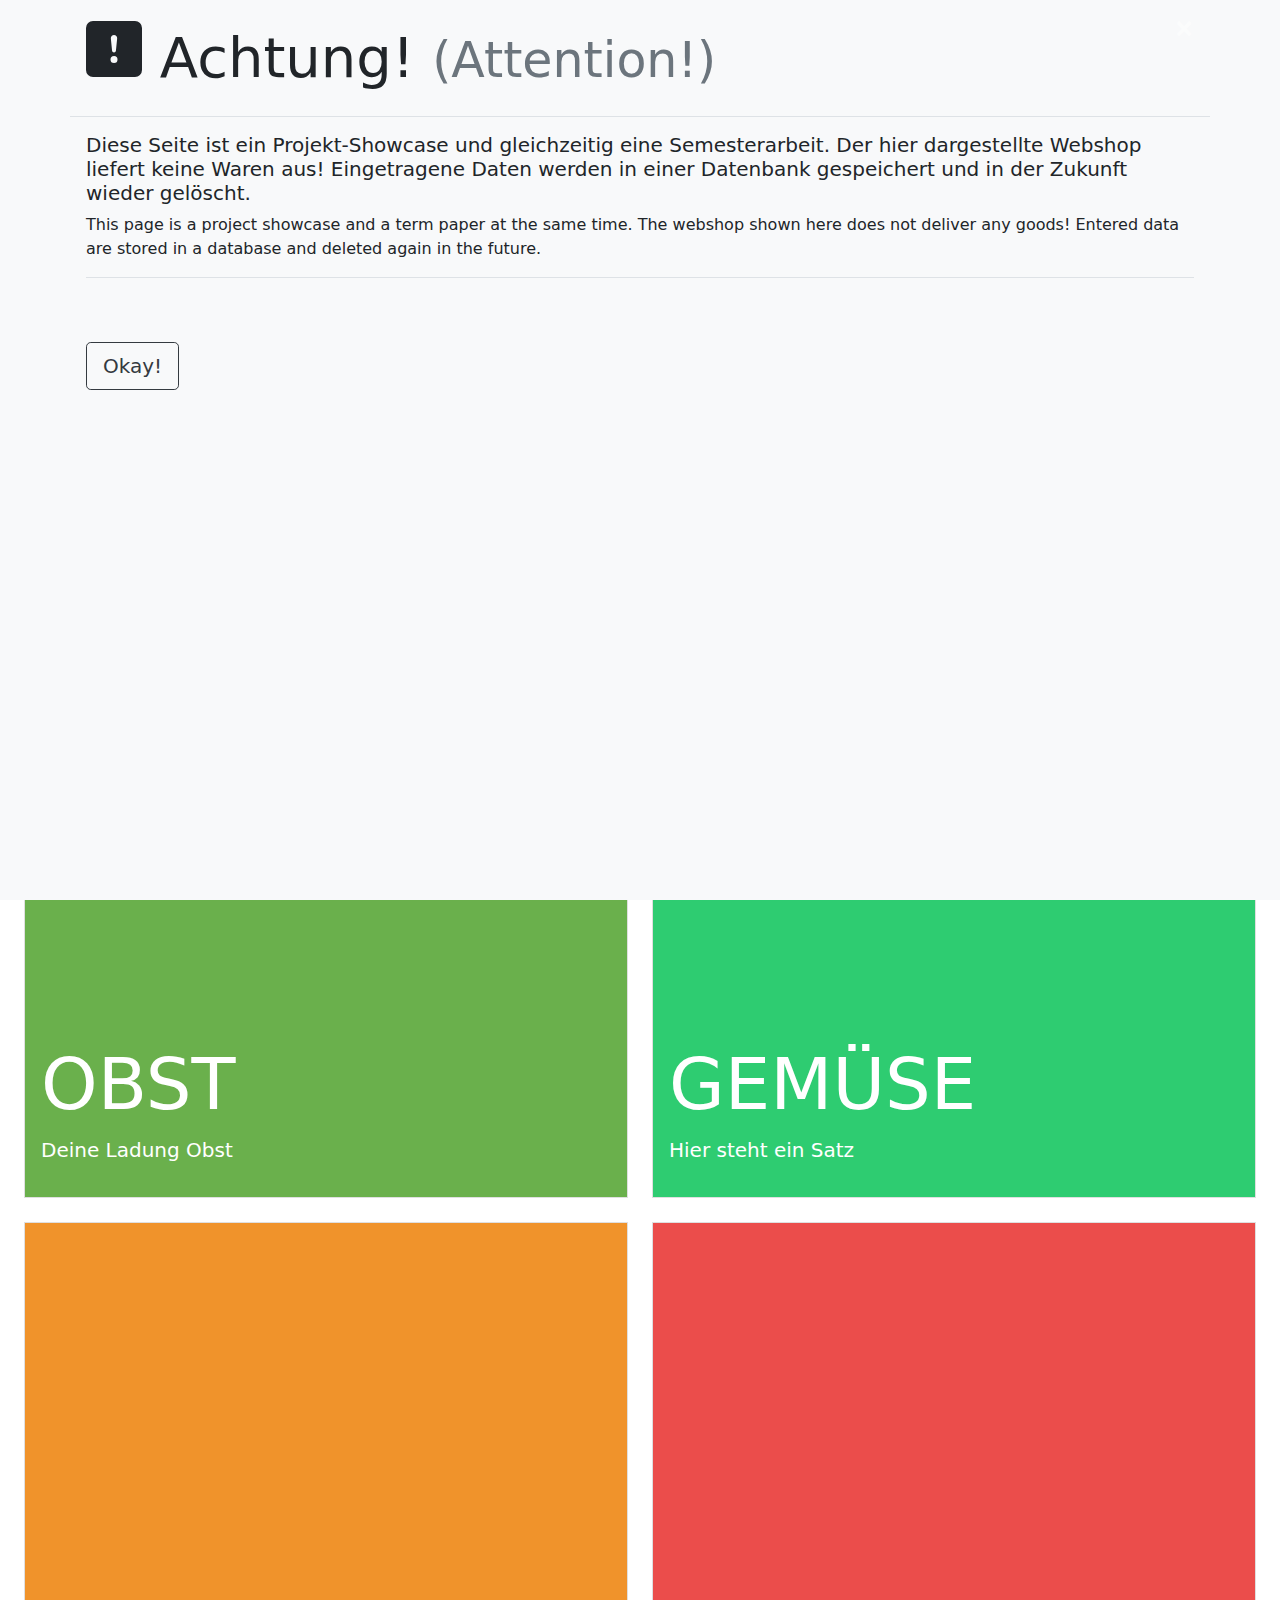
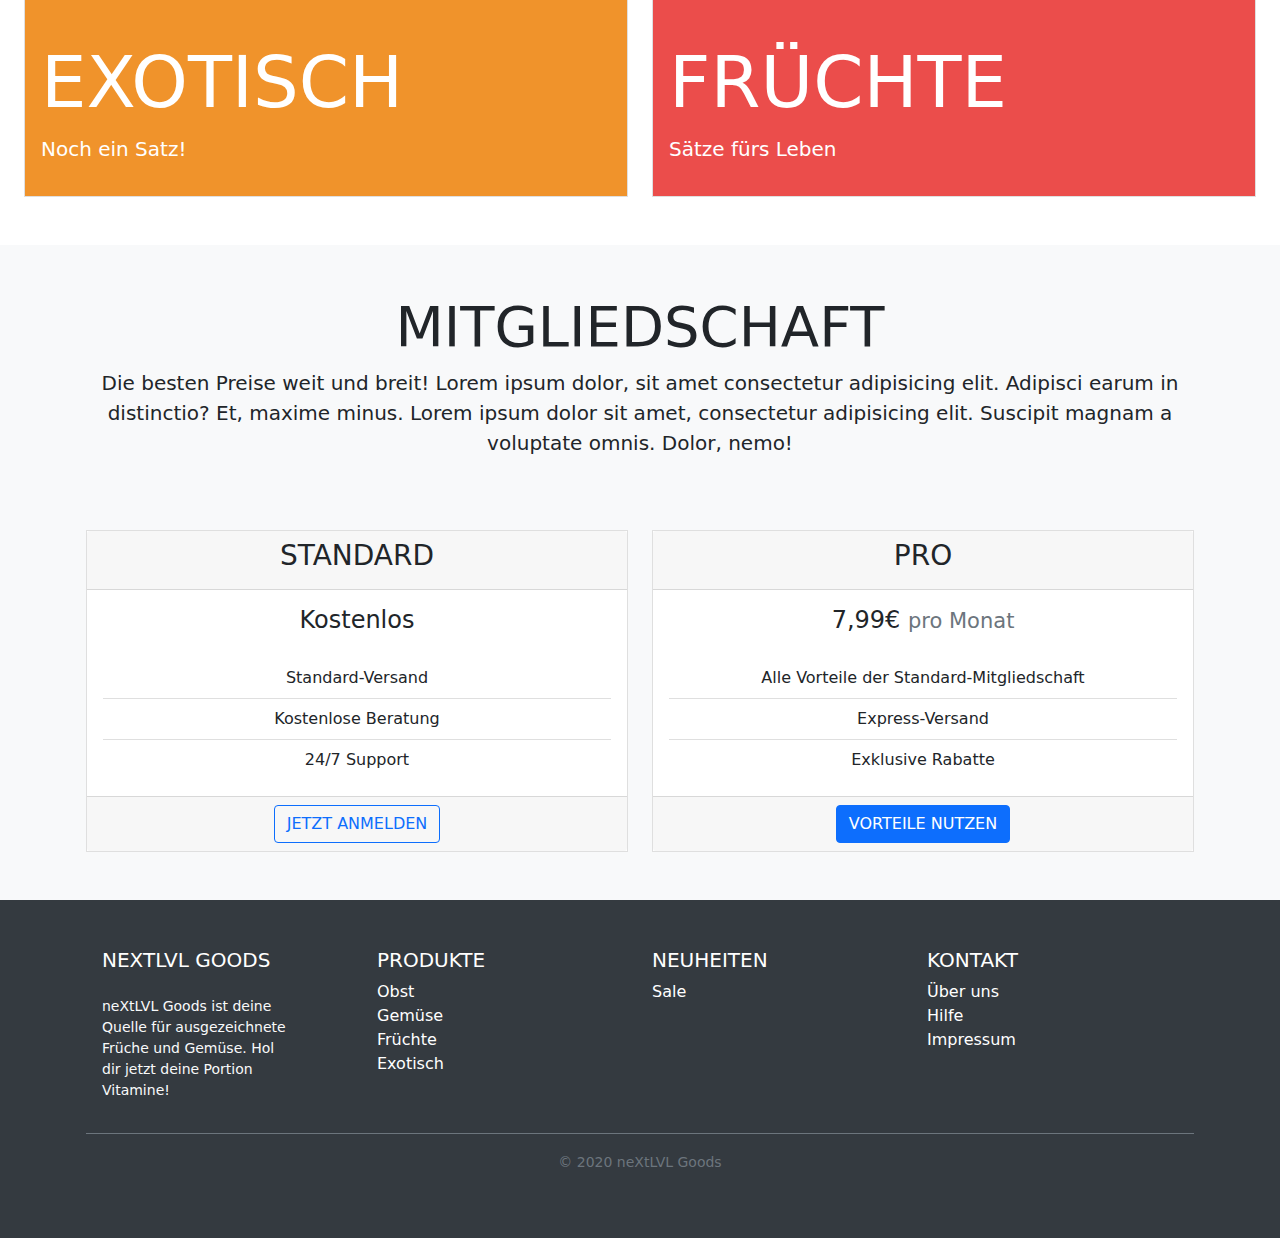
==== index.html @ 9577eaec "Rezepte-Seite anstatt Neuheiten" ====
<!DOCTYPE html>
<html lang="de">

<head>
    <meta charset="UTF-8">
    <meta name="viewport" content="width=device-width, initial-scale=1.0">
    <title>neXtLVL Webshop</title>
    <link rel="stylesheet" href="css/bootstrap.min.css">
    <link rel="stylesheet" href="css/next.min.css">
</head>

<body>

    <!-- FULLSCREEN MODAL : Warnung: Diese Seite ist ein Projekt ... -->
    <div class="modal fade" id="modal_warnung" tabindex="-1" aria-labelledby="modal_warnungLabel" aria-hidden="true">
        <div class="modal-dialog modal-fullscreen">
            <div class="modal-content bg-light">
                <div class="modal-header container">
                    <h5 class="modal-title display-4" id="modal_warnungLabel">
                        <svg width="1em" height="1em" viewBox="0 0 16 16" class="bi bi-exclamation-square-fill icon-unset" fill="currentColor" xmlns="http://www.w3.org/2000/svg">
                            <path fill-rule="evenodd" d="M2 0a2 2 0 0 0-2 2v12a2 2 0 0 0 2 2h12a2 2 0 0 0 2-2V2a2 2 0 0 0-2-2H2zm6 4a.905.905 0 0 0-.9.995l.35 3.507a.552.552 0 0 0 1.1 0l.35-3.507A.905.905 0 0 0 8 4zm.002 6a1 1 0 1 0 0 2 1 1 0 0 0 0-2z"/>
                          </svg>
                        Achtung! <small class="text-secondary">(Attention!)</small>
                    </h5>
                    <button type="button" class="close" data-dismiss="modal" aria-label="Close">
                        <span class="text-white" aria-hidden="true">&times;</span>
                    </button>
                </div>
                <div class="modal-body container">
                    <p class="h5">Diese Seite ist ein Projekt-Showcase und gleichzeitig eine Semesterarbeit. Der hier dargestellte Webshop liefert keine Waren aus! Eingetragene Daten werden in einer Datenbank gespeichert und in der Zukunft wieder gelöscht.</p>
                    <p lang="en" class="pb-3 border-bottom">This page is a project showcase and a term paper at the same time. The webshop shown here does not deliver any goods! Entered data are stored in a database and deleted again in the future.</p>
                    <button type="button" class="btn btn-lg btn-outline-dark mt-5" data-dismiss="modal">Okay!</button>
                </div>
            </div>
        </div>
    </div>
    <!-- /FULLSCREEN MODAL -->

    <!-- TOP LEVEL NAV -->
    <nav class="nav border-bottom small justify-content-end">

        <!-- Es gibt aktuell noch Probleme, mit der vertikalen Position der Icons. Müssen mal gucken ob das noch gefixed wird. Sonst muss ich mal gucken wie das geht -T -->

        <a href="profil/nutzer.html" class="nav-link link-secondary" data-action="profil">
            <svg width="1em" height="1em" viewBox="0 0 16 16" class="bi bi-person-square icon-unset" fill="currentColor" xmlns="http://www.w3.org/2000/svg">
                <path fill-rule="evenodd" d="M14 1H2a1 1 0 0 0-1 1v12a1 1 0 0 0 1 1h12a1 1 0 0 0 1-1V2a1 1 0 0 0-1-1zM2 0a2 2 0 0 0-2 2v12a2 2 0 0 0 2 2h12a2 2 0 0 0 2-2V2a2 2 0 0 0-2-2H2z" />
                <path fill-rule="evenodd" d="M2 15v-1c0-1 1-4 6-4s6 3 6 4v1H2zm6-6a3 3 0 1 0 0-6 3 3 0 0 0 0 6z" />
            </svg>
        </a>

        <!-- Alle Actions werden mit Data-Attributen aktiviert -T -->

        <a href="warenkorb/inhalt.html" class="nav-link link-secondary" data-action="warenkorb">

            <svg width="1em" height="1em" viewBox="0 0 16 16" class="bi bi-basket3-fill icon-unset" fill="currentColor" xmlns="http://www.w3.org/2000/svg">
                <path fill-rule="evenodd" d="M10.243 1.071a.5.5 0 0 1 .686.172l3 5a.5.5 0 0 1-.858.514l-3-5a.5.5 0 0 1 .172-.686zm-4.486 0a.5.5 0 0 0-.686.172l-3 5a.5.5 0 1 0 .858.514l3-5a.5.5 0 0 0-.172-.686z" />
                <path d="M13.489 14.605A.5.5 0 0 1 13 15H3a.5.5 0 0 1-.489-.395L1.311 9H14.69l-1.201 5.605z" />
                <rect width="16" height="2" y="6" rx=".5" />
            </svg>
        </a>
        <a href="hilfe/ueber-uns.html" class="nav-link link-secondary">Über uns</a>
        <a href="hilfe/uebersicht.html" class="nav-link link-secondary">Hilfe</a>
    </nav>
    <!-- /TOP LEVEL NAV -->
    <!-- NAV -->
    <nav class="navbar navbar-expand-lg navbar-light bg-light py-2">
        <div class="container">
            <a class="navbar-brand border rounded px-3" href="index.html">neXtLVL</a>
            <button class="navbar-toggler" type="button" data-toggle="collapse" data-target="#navbarSupportedContent" aria-controls="navbarSupportedContent" aria-expanded="false" aria-label="Toggle navigation">
                <span class="navbar-toggler-icon"></span>
            </button>
            <div class="collapse navbar-collapse text-uppercase" id="navbarSupportedContent">
                <ul class="navbar-nav mr-auto mb-2 mb-lg-0">
                    <li class="nav-item dropdown">
                        <a class="nav-link dropdown-toggle active text-dark" href="#" id="navbarDropdown" role="button" data-toggle="dropdown" aria-expanded="false">
                            Produkte
                        </a>
                        <ul class="dropdown-menu" aria-labelledby="navbarDropdown">
                            <li><a class="dropdown-item" href="produkte.php#obst">Obst</a></li>
                            <li><a class="dropdown-item" href="produkte.php#gemuese">Gemüse</a></li>
                            <li><a class="dropdown-item" href="produkte.php#fruechte">Früchte</a></li>
                            <li><a class="dropdown-item" href="produkte.php#exotisch">Exotisch</a></li>
                        </ul>
                    </li>
                    <li class="nav-item">
                        <a class="nav-link" aria-current="page" href="produkte/neuheiten.html">Rezepte</a>
                    </li>
                    <li class="nav-item">
                        <a class="nav-link" href="sale.php">SALE <sup><span class="badge bg-danger align-text-top" title="3 Produkte befindet sich im Sale!">3</span></sup></a>
                    </li>
                </ul>
                <form class="d-flex">
                    <input type="text" class="form-control form-text-success form-border-next-green" placeholder="Wonach suchen Sie?" aria-label="Wonach suchen Sie?" aria-describedby="basic-addon2">
                    <span class="btn-group-vertical ml-2" id="basic-addon2">
                        <button type="button" class="btn btn-sm">
                            <svg width="1em" height="1em" viewBox="0 0 16 16" class="bi bi-search icon-unset" style="color: 6ab04c;" fill="currentColor" xmlns="http://www.w3.org/2000/svg">
                                <path fill-rule="evenodd" d="M10.442 10.442a1 1 0 0 1 1.415 0l3.85 3.85a1 1 0 0 1-1.414 1.415l-3.85-3.85a1 1 0 0 1 0-1.415z" />
                                <path fill-rule="evenodd" d="M6.5 12a5.5 5.5 0 1 0 0-11 5.5 5.5 0 0 0 0 11zM13 6.5a6.5 6.5 0 1 1-13 0 6.5 6.5 0 0 1 13 0z" />
                            </svg>
                        </button>
                    </span>
                </form>
            </div>
        </div>
    </nav>
    <!-- /NAV -->

    <!-- Carousel nur sichtbar für Geräte ab SM Größe -T -->

    <div id="carouselExampleCaptions" class="carousel slide d-none d-sm-block" data-ride="carousel">
        <ol class="carousel-indicators">
          <li data-target="#carouselExampleCaptions" data-slide-to="0" class="active"></li>
          <li data-target="#carouselExampleCaptions" data-slide-to="1"></li>
          <li data-target="#carouselExampleCaptions" data-slide-to="2"></li>
        </ol>
        <div class="carousel-inner d-none d-sm-block">
          <div class="carousel-item active">
            <img src="images/carousel/1.jpg" class="d-block w-100" alt="Platzhalter">
            <div class="carousel-caption d-none d-md-block">
              <h5 class="display-3 text-shadow">Obst</h5>
              <p class="lead text-shadow">Wir haben die beste Auswahl!</p>
            </div>
          </div>
          <div class="carousel-item">
            <img src="images/carousel/2.jpg" class="d-block w-100" alt="Platzhalter">
            <div class="carousel-caption d-none d-md-block">
              <h5 class="display-3 text-shadow">Schnell und Einfach</h5>
              <p class="lead text-shadow">So schnell hast du noch nie deine Produkte erhalten!</p>
            </div>
          </div>
          <div class="carousel-item">
            <img src="images/carousel/3.jpg" class="d-block w-100" alt="Platzhalter">
            <div class="carousel-caption d-none d-md-block">
              <h5 class="display-3 text-shadow">SALE!</h5>
              <p class="lead text-shadow">Schau dir die aktuellen Rabatte an!</p>
            </div>
          </div>
        </div>
        <a class="carousel-control-prev" href="#carouselExampleCaptions" role="button" data-slide="prev">
          <span class="carousel-control-prev-icon" aria-hidden="true"></span>
          <span class="sr-only">Previous</span>
        </a>
        <a class="carousel-control-next" href="#carouselExampleCaptions" role="button" data-slide="next">
          <span class="carousel-control-next-icon" aria-hidden="true"></span>
          <span class="sr-only">Next</span>
        </a>
      </div>

    <!-- MAIN -->
    <main class="my-5 container-main">

        <!-- Wir sollten am besten transparente Bilder hier benutzen. Damit der Farbeffekt wirkt -T -->

        <div class="row row-cols-1 row-cols-md-2 g-4">
            <div class="col">
                <a class="text-decoration-none" href="produkte.php#obst">
                    <div class="card rounded-0">
                        <svg width="100%" height="400">
                            <rect width="100%" height="400" style="fill: #6ab04c"></rect>
                        </svg>
                        <div class="card-body next-bg-green text-white">
                            <h2 class="card-title display-2 text-uppercase">Obst</h2>
                            <p class="lead">Deine Ladung Obst</p>
                        </div>
                    </div>
                </a>
            </div>
            <div class="col">
                <a class="text-decoration-none" href="produkte.php#gemuese">
                    <div class="card rounded-0">
                        <svg width="100%" height="400">
                            <rect width="100%" height="400" style="fill: #2ecc71"></rect>
                        </svg>
                        <div class="card-body next-bg-lime text-white">
                            <h2 class="card-title display-2 text-uppercase">Gemüse</h2>
                            <p class="lead">Hier steht ein Satz</p>
                        </div>
                    </div>
                </a>
            </div>
            <div class="col">
                <a class="text-decoration-none" href="produkte.php#exotisch">
                    <div class="card rounded-0">
                        <svg width="100%" height="400">
                            <rect width="100%" height="400" style="fill: #f0932b"></rect>
                        </svg>
                        <div class="card-body next-bg-orange text-white">
                            <h2 class="card-title display-2 text-uppercase">Exotisch</h2>
                            <p class="lead">Noch ein Satz!</p>
                        </div>
                    </div>
                </a>
            </div>
            <div class="col">
                <a class="text-decoration-none" href="produkte.php#fruechte">
                    <div class="card rounded-0">
                        <svg width="100%" height="400">
                            <rect width="100%" height="400" style="fill: #eb4d4b"></rect>
                        </svg>
                        <div class="card-body next-bg-red text-white">
                            <h2 class="card-title display-2 text-uppercase">Früchte</h2>
                            <p class="lead">Sätze fürs Leben</p>
                        </div>
                    </div>
                </a>
            </div>
        </div>

    </main>
    <!-- /MAIN -->

    <section class="jumbotron bg-light">
        <div class="container py-5">
            <h1 class="display-4 text-uppercase text-center">Mitgliedschaft</h1>
            <p class="lead text-center"><strong>Die besten Preise weit und breit!</strong> Lorem ipsum dolor, sit amet consectetur adipisicing elit. Adipisci earum in distinctio? Et, maxime minus. Lorem ipsum dolor sit amet, consectetur adipisicing elit. Suscipit magnam a voluptate omnis. Dolor, nemo!</p>
            <div class="row g-4 mt-5">
                <div class="col-md-6">
                    <div class="card text-center rounded-0">
                        <div class="card-header">
                            <h3 class="text-uppercase">Standard</h3>
                        </div>
                        <div class="card-body">
                            <h4 class="mb-4">Kostenlos</h4>
                            <ul class="list-group list-group-flush">
                                <li class="list-group-item">Standard-Versand</li>
                                <li class="list-group-item">Kostenlose Beratung</li>
                                <li class="list-group-item">24/7 Support</li>
                            </ul>
                        </div>
                        <div class="card-footer">
                            <button type="button" class="btn btn-outline-primary text-uppercase">Jetzt anmelden</button>
                        </div>
                    </div>
                </div>
                <div class="col-md-6">
                    <div class="card text-center rounded-0">
                        <div class="card-header">
                            <h3 class="text-uppercase">Pro</h3>
                        </div>
                        <div class="card-body">
                            <h4 class="mb-4">7,99€ <span class="text-muted small">pro Monat</span></h4>
                            <ul class="list-group list-group-flush">
                                <li class="list-group-item">Alle Vorteile der Standard-Mitgliedschaft</li>
                                <li class="list-group-item">Express-Versand</li>
                                <li class="list-group-item">Exklusive Rabatte</li>
                            </ul>
                        </div>
                        <div class="card-footer">
                            <button type="button" class="btn btn-primary text-uppercase">Vorteile nutzen</button>
                        </div>
                    </div>
                </div>
            </div>
        </div>
    </section>

    <!-- FOOTER -->
    <footer class="bg-dark text-white py-5">
        <div class="container">
            <section class="container text-center text-md-left">
                <div class="row">
                    <hr class="clearfix w-100 d-none pb-3">
                    <div class="col-md-3 mb-md-0 mb-3">
                        <h5 class="text-uppercase"><a href="index.html" class="text-white text-decoration-none">neXtLVL Goods</a></h5>
                        <ul class="list-unstyled">
                            <li class="small pt-3 text-light w-75">
                                neXtLVL Goods ist deine Quelle für ausgezeichnete Früche und Gemüse. Hol dir jetzt deine Portion Vitamine!
                            </li>
                        </ul>
                    </div>
                    <div class="col-md-3 mb-md-0 mb-3">
                        <a class="text-white text-decoration-none" href="produkte.php">
                            <h5 class="text-uppercase">Produkte</h5>
                        </a>
                        <ul class="list-unstyled">
                            <li><a class="text-white text-decoration-none" href="produkte.php#obst">Obst</a></li>
                            <li><a class="text-white text-decoration-none" href="produkte.php#gemuese">Gemüse</a></li>
                            <li><a class="text-white text-decoration-none" href="produkte.php#fruechte">Früchte</a></li>
                            <li><a class="text-white text-decoration-none" href="produkte.php#exotisch">Exotisch</a></li>
                        </ul>
                    </div>
                    <div class="col-md-3 mb-md-0 mb-3">
                        <a class="text-white text-decoration-none" href="#">
                            <h5 class="text-uppercase">Neuheiten</h5>
                        </a>
                        <ul class="list-unstyled">
                            <li><a class="text-white text-decoration-none" href="sale.php">Sale</a></li>
                        </ul>
                    </div>
                    <div class="col-md-3 mb-md-0 mb-3">
                        <a class="text-white text-decoration-none" href="kontakt/formular.html">
                            <h5 class="text-uppercase footer-link">Kontakt</h5>
                        </a>
                        <ul class="list-unstyled">
                            <li><a class="text-white text-decoration-none" href="hilfe/ueber-uns.html">Über uns</a></li>
                            <li><a class="text-white text-decoration-none" href="hilfe/uebersicht.html">Hilfe</a></li>
                            <li><a class="text-white text-decoration-none" href="kontakt/impressum.html">Impressum</a></li>
                        </ul>
                    </div>
                </div>
            </section>
            <div class="text-center py-3 mt-3 border-top border-secondary">
                <a class="text-muted small text-decoration-none" href="index.html">&copy; 2020 neXtLVL Goods</a>
            </div>
        </div>
    </footer>
    <!-- /FOOTER -->

    <script src="js/jquery.min.js"></script>
    <script src="js/bootstrap.bundle.min.js"></script>

    <script>
        // Aktiviert das Modal Warnung, nach dem die Seite geladen ist
        $(window).on('load', function() {
            $('#modal_warnung').modal('show');
        });
    </script>

</body>

</html>
---- css/next.min.css ----
.icon-unset{vertical-align:unset !important}.form-text-success::-webkit-input-placeholder{color:#6ab04c !important}.form-text-success:-ms-input-placeholder{color:#6ab04c !important}.form-text-success::-ms-input-placeholder{color:#6ab04c !important}.form-text-success::placeholder{color:#6ab04c !important}.form-border-next-green{border:1px solid #6ab04c}.next-bg-green{background-color:#6ab04c}.next-bg-lime{background-color:#2ecc71}.next-bg-orange{background-color:#f0932b}.next-bg-red{background-color:#eb4d4b}.container-main{margin:0 auto;max-width:calc(100% - 3rem)}.text-shadow{text-shadow:1px 1px rgba(0,0,0,0.35)}.input-number-arrows-none::-webkit-outer-spin-button,.input-number-arrows-none::-webkit-inner-spin-button{-webkit-appearance:none;margin:0}.input-number-arrows-none{-moz-appearance:textfield}
/*# sourceMappingURL=next.min.css.map */
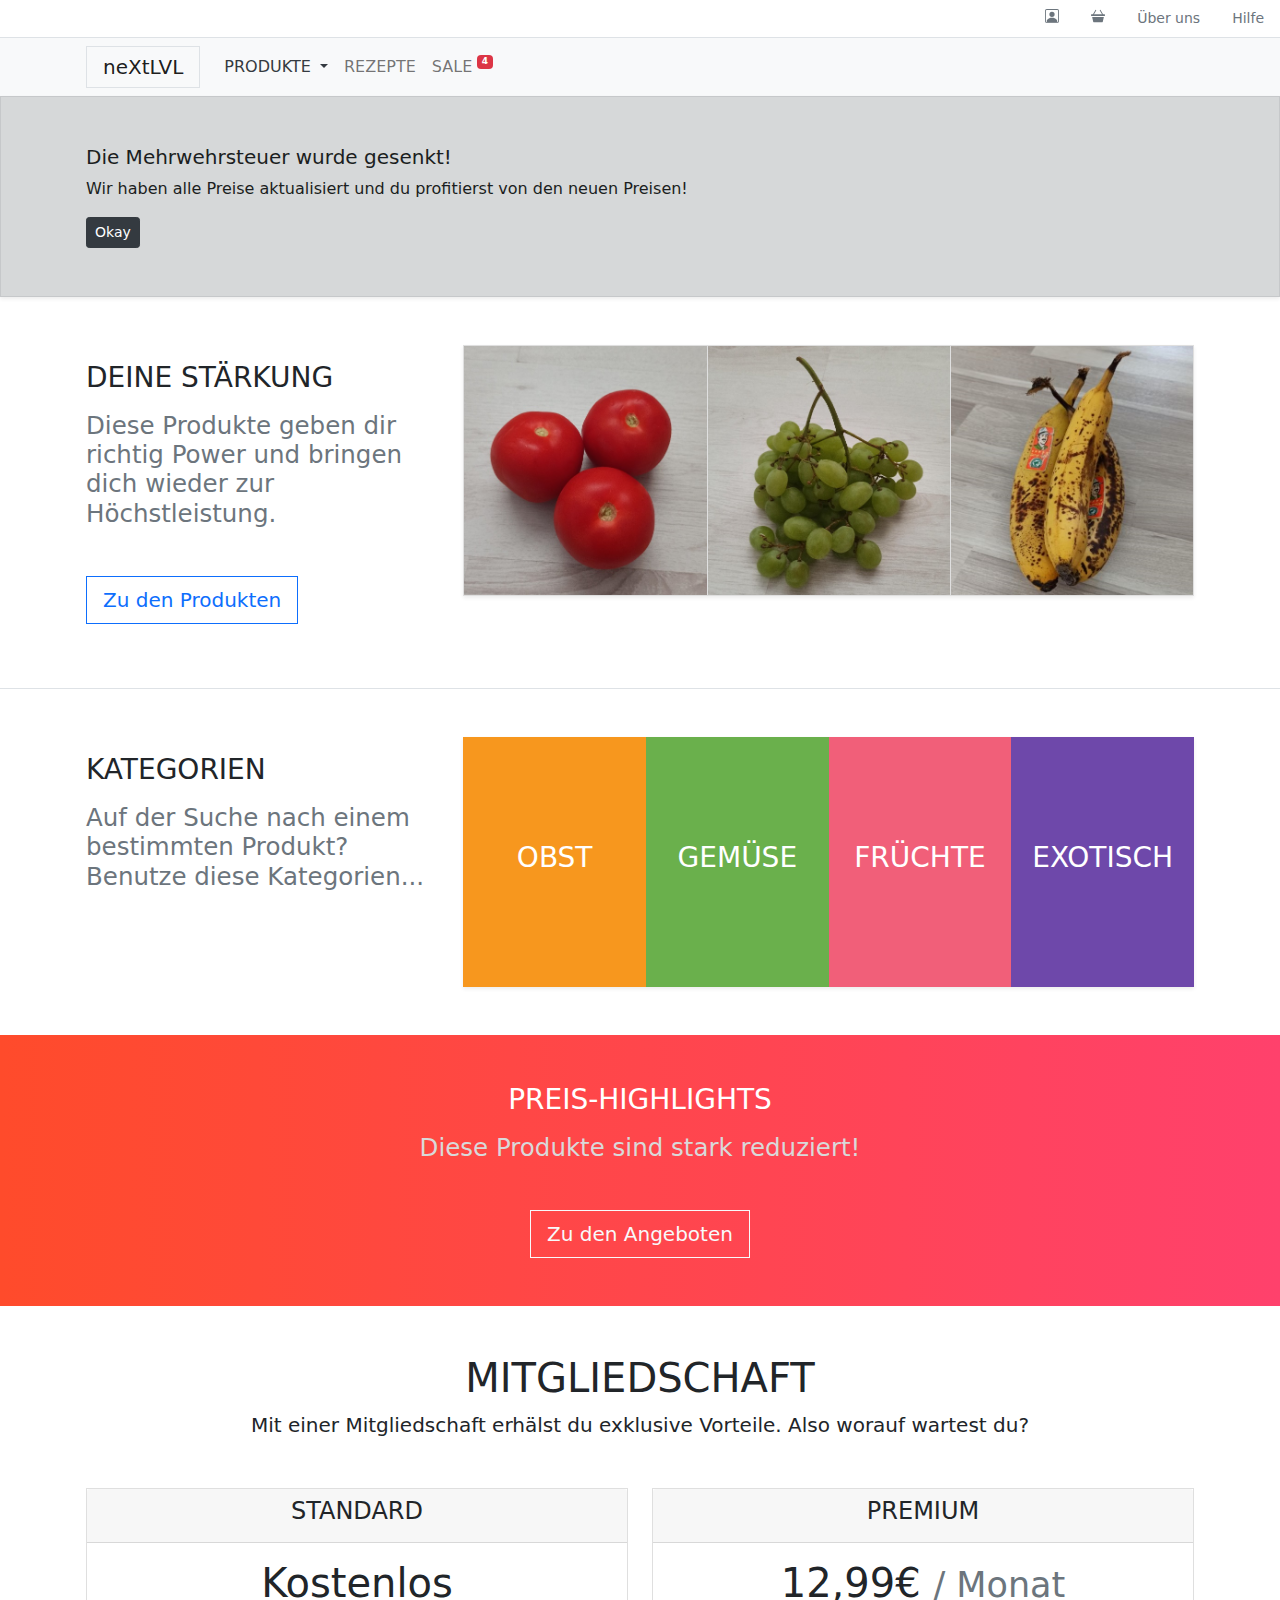
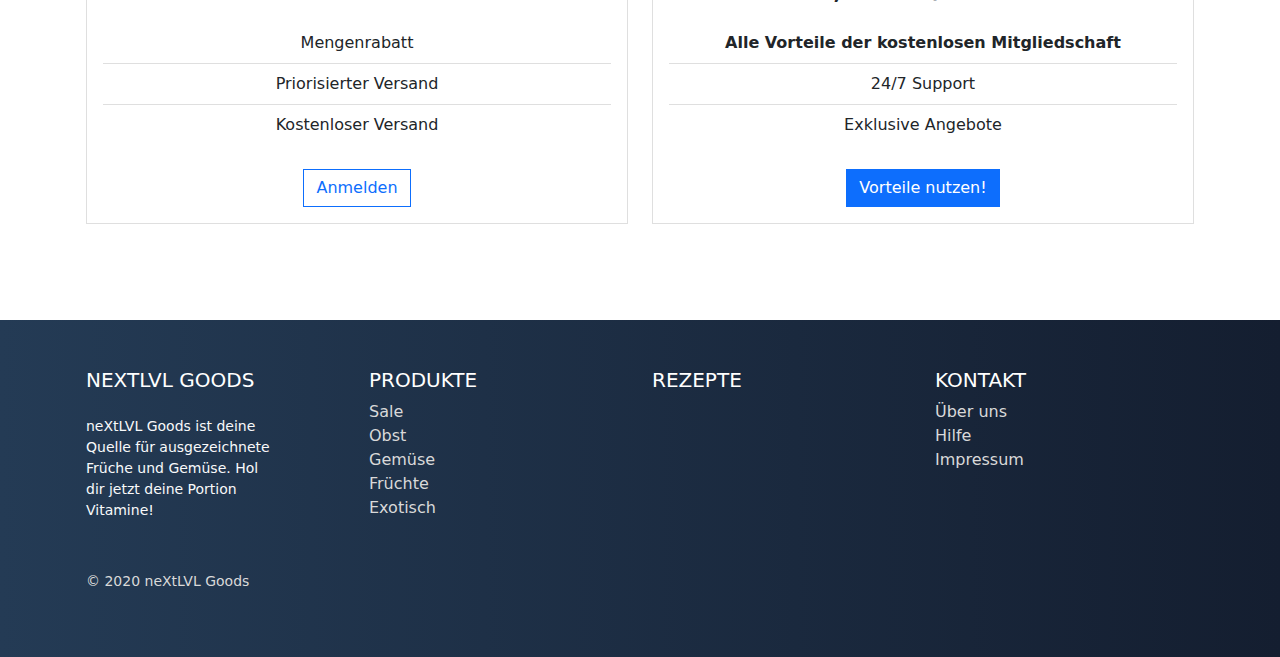
==== commit fcd1b9d2: "Index redesigned" ====
--- a/index.html
+++ b/index.html
@@ -9,7 +9,7 @@
     <link rel="stylesheet" href="css/next.min.css">
 </head>
 
-<body>
+<body class="w-100 h-100">
 
     <!-- FULLSCREEN MODAL : Warnung: Diese Seite ist ein Projekt ... -->
     <div class="modal fade" id="modal_warnung" tabindex="-1" aria-labelledby="modal_warnungLabel" aria-hidden="true">
@@ -18,8 +18,8 @@
                 <div class="modal-header container">
                     <h5 class="modal-title display-4" id="modal_warnungLabel">
                         <svg width="1em" height="1em" viewBox="0 0 16 16" class="bi bi-exclamation-square-fill icon-unset" fill="currentColor" xmlns="http://www.w3.org/2000/svg">
-                            <path fill-rule="evenodd" d="M2 0a2 2 0 0 0-2 2v12a2 2 0 0 0 2 2h12a2 2 0 0 0 2-2V2a2 2 0 0 0-2-2H2zm6 4a.905.905 0 0 0-.9.995l.35 3.507a.552.552 0 0 0 1.1 0l.35-3.507A.905.905 0 0 0 8 4zm.002 6a1 1 0 1 0 0 2 1 1 0 0 0 0-2z"/>
-                          </svg>
+                            <path fill-rule="evenodd" d="M2 0a2 2 0 0 0-2 2v12a2 2 0 0 0 2 2h12a2 2 0 0 0 2-2V2a2 2 0 0 0-2-2H2zm6 4a.905.905 0 0 0-.9.995l.35 3.507a.552.552 0 0 0 1.1 0l.35-3.507A.905.905 0 0 0 8 4zm.002 6a1 1 0 1 0 0 2 1 1 0 0 0 0-2z" />
+                        </svg>
                         Achtung! <small class="text-secondary">(Attention!)</small>
                     </h5>
                     <button type="button" class="close" data-dismiss="modal" aria-label="Close">
@@ -38,8 +38,6 @@
 
     <!-- TOP LEVEL NAV -->
     <nav class="nav border-bottom small justify-content-end">
-
-        <!-- Es gibt aktuell noch Probleme, mit der vertikalen Position der Icons. Müssen mal gucken ob das noch gefixed wird. Sonst muss ich mal gucken wie das geht -T -->
 
         <a href="profil/nutzer.html" class="nav-link link-secondary" data-action="profil">
             <svg width="1em" height="1em" viewBox="0 0 16 16" class="bi bi-person-square icon-unset" fill="currentColor" xmlns="http://www.w3.org/2000/svg">
@@ -47,8 +45,6 @@
                 <path fill-rule="evenodd" d="M2 15v-1c0-1 1-4 6-4s6 3 6 4v1H2zm6-6a3 3 0 1 0 0-6 3 3 0 0 0 0 6z" />
             </svg>
         </a>
-
-        <!-- Alle Actions werden mit Data-Attributen aktiviert -T -->
 
         <a href="warenkorb/inhalt.html" class="nav-link link-secondary" data-action="warenkorb">
 
@@ -62,10 +58,11 @@
         <a href="hilfe/uebersicht.html" class="nav-link link-secondary">Hilfe</a>
     </nav>
     <!-- /TOP LEVEL NAV -->
+
     <!-- NAV -->
     <nav class="navbar navbar-expand-lg navbar-light bg-light py-2">
         <div class="container">
-            <a class="navbar-brand border rounded px-3" href="index.html">neXtLVL</a>
+            <a class="navbar-brand border px-3" href="index.html">neXtLVL</a>
             <button class="navbar-toggler" type="button" data-toggle="collapse" data-target="#navbarSupportedContent" aria-controls="navbarSupportedContent" aria-expanded="false" aria-label="Toggle navigation">
                 <span class="navbar-toggler-icon"></span>
             </button>
@@ -76,178 +73,135 @@
                             Produkte
                         </a>
                         <ul class="dropdown-menu" aria-labelledby="navbarDropdown">
-                            <li><a class="dropdown-item" href="produkte.php#obst">Obst</a></li>
-                            <li><a class="dropdown-item" href="produkte.php#gemuese">Gemüse</a></li>
-                            <li><a class="dropdown-item" href="produkte.php#fruechte">Früchte</a></li>
-                            <li><a class="dropdown-item" href="produkte.php#exotisch">Exotisch</a></li>
+                            <li><a class="dropdown-item" href="produkte.php">Alle Produkte</a></li>
+                            <li>
+                                <hr class="dropdown-divider">
+                            </li>
+                            <li><a class="dropdown-item" href="obst.php">Obst</a></li>
+                            <li><a class="dropdown-item" href="gemuese.php">Gemüse</a></li>
+                            <li><a class="dropdown-item" href="fruechte.php">Früchte</a></li>
+                            <li><a class="dropdown-item" href="exotisch.php">Exotisch</a></li>
                         </ul>
                     </li>
                     <li class="nav-item">
-                        <a class="nav-link" aria-current="page" href="produkte/neuheiten.html">Rezepte</a>
+                        <a class="nav-link" aria-current="page" href="rezepte.html">Rezepte</a>
                     </li>
                     <li class="nav-item">
-                        <a class="nav-link" href="sale.php">SALE <sup><span class="badge bg-danger align-text-top" title="3 Produkte befindet sich im Sale!">3</span></sup></a>
+                        <a class="nav-link" href="sale.php">SALE <sup><span class="badge bg-danger align-text-top" title="4 Produkte befindet sich im Sale!">4</span></sup></a>
                     </li>
                 </ul>
-                <form class="d-flex">
-                    <input type="text" class="form-control form-text-success form-border-next-green" placeholder="Wonach suchen Sie?" aria-label="Wonach suchen Sie?" aria-describedby="basic-addon2">
-                    <span class="btn-group-vertical ml-2" id="basic-addon2">
-                        <button type="button" class="btn btn-sm">
-                            <svg width="1em" height="1em" viewBox="0 0 16 16" class="bi bi-search icon-unset" style="color: 6ab04c;" fill="currentColor" xmlns="http://www.w3.org/2000/svg">
-                                <path fill-rule="evenodd" d="M10.442 10.442a1 1 0 0 1 1.415 0l3.85 3.85a1 1 0 0 1-1.414 1.415l-3.85-3.85a1 1 0 0 1 0-1.415z" />
-                                <path fill-rule="evenodd" d="M6.5 12a5.5 5.5 0 1 0 0-11 5.5 5.5 0 0 0 0 11zM13 6.5a6.5 6.5 0 1 1-13 0 6.5 6.5 0 0 1 13 0z" />
-                            </svg>
-                        </button>
-                    </span>
-                </form>
             </div>
         </div>
     </nav>
     <!-- /NAV -->
 
-    <!-- Carousel nur sichtbar für Geräte ab SM Größe -T -->
-
-    <div id="carouselExampleCaptions" class="carousel slide d-none d-sm-block" data-ride="carousel">
-        <ol class="carousel-indicators">
-          <li data-target="#carouselExampleCaptions" data-slide-to="0" class="active"></li>
-          <li data-target="#carouselExampleCaptions" data-slide-to="1"></li>
-          <li data-target="#carouselExampleCaptions" data-slide-to="2"></li>
-        </ol>
-        <div class="carousel-inner d-none d-sm-block">
-          <div class="carousel-item active">
-            <img src="images/carousel/1.jpg" class="d-block w-100" alt="Platzhalter">
-            <div class="carousel-caption d-none d-md-block">
-              <h5 class="display-3 text-shadow">Obst</h5>
-              <p class="lead text-shadow">Wir haben die beste Auswahl!</p>
-            </div>
-          </div>
-          <div class="carousel-item">
-            <img src="images/carousel/2.jpg" class="d-block w-100" alt="Platzhalter">
-            <div class="carousel-caption d-none d-md-block">
-              <h5 class="display-3 text-shadow">Schnell und Einfach</h5>
-              <p class="lead text-shadow">So schnell hast du noch nie deine Produkte erhalten!</p>
-            </div>
-          </div>
-          <div class="carousel-item">
-            <img src="images/carousel/3.jpg" class="d-block w-100" alt="Platzhalter">
-            <div class="carousel-caption d-none d-md-block">
-              <h5 class="display-3 text-shadow">SALE!</h5>
-              <p class="lead text-shadow">Schau dir die aktuellen Rabatte an!</p>
-            </div>
-          </div>
-        </div>
-        <a class="carousel-control-prev" href="#carouselExampleCaptions" role="button" data-slide="prev">
-          <span class="carousel-control-prev-icon" aria-hidden="true"></span>
-          <span class="sr-only">Previous</span>
-        </a>
-        <a class="carousel-control-next" href="#carouselExampleCaptions" role="button" data-slide="next">
-          <span class="carousel-control-next-icon" aria-hidden="true"></span>
-          <span class="sr-only">Next</span>
-        </a>
-      </div>
+    <section class="alert alert-dark alert-dismissible fade show rounded-0 p-5 shadow-sm" role="alert">
+        <div class="container">
+            <h5>Die Mehrwehrsteuer wurde gesenkt!</h5>
+            <p>
+                Wir haben alle Preise aktualisiert und du profitierst von den neuen Preisen!
+            </p>
+            <button type="button" class="btn btn-sm btn-dark" data-dismiss="alert" aria-label="Close">
+                <span aria-hidden="true">Okay</span>
+            </button>
+        </div>
+    </section>
 
     <!-- MAIN -->
-    <main class="my-5 container-main">
-
-        <!-- Wir sollten am besten transparente Bilder hier benutzen. Damit der Farbeffekt wirkt -T -->
-
-        <div class="row row-cols-1 row-cols-md-2 g-4">
-            <div class="col">
-                <a class="text-decoration-none" href="produkte.php#obst">
-                    <div class="card rounded-0">
-                        <svg width="100%" height="400">
-                            <rect width="100%" height="400" style="fill: #6ab04c"></rect>
-                        </svg>
-                        <div class="card-body next-bg-green text-white">
-                            <h2 class="card-title display-2 text-uppercase">Obst</h2>
-                            <p class="lead">Deine Ladung Obst</p>
-                        </div>
-                    </div>
-                </a>
-            </div>
-            <div class="col">
-                <a class="text-decoration-none" href="produkte.php#gemuese">
-                    <div class="card rounded-0">
-                        <svg width="100%" height="400">
-                            <rect width="100%" height="400" style="fill: #2ecc71"></rect>
-                        </svg>
-                        <div class="card-body next-bg-lime text-white">
-                            <h2 class="card-title display-2 text-uppercase">Gemüse</h2>
-                            <p class="lead">Hier steht ein Satz</p>
-                        </div>
-                    </div>
-                </a>
-            </div>
-            <div class="col">
-                <a class="text-decoration-none" href="produkte.php#exotisch">
-                    <div class="card rounded-0">
-                        <svg width="100%" height="400">
-                            <rect width="100%" height="400" style="fill: #f0932b"></rect>
-                        </svg>
-                        <div class="card-body next-bg-orange text-white">
-                            <h2 class="card-title display-2 text-uppercase">Exotisch</h2>
-                            <p class="lead">Noch ein Satz!</p>
-                        </div>
-                    </div>
-                </a>
-            </div>
-            <div class="col">
-                <a class="text-decoration-none" href="produkte.php#fruechte">
-                    <div class="card rounded-0">
-                        <svg width="100%" height="400">
-                            <rect width="100%" height="400" style="fill: #eb4d4b"></rect>
-                        </svg>
-                        <div class="card-body next-bg-red text-white">
-                            <h2 class="card-title display-2 text-uppercase">Früchte</h2>
-                            <p class="lead">Sätze fürs Leben</p>
-                        </div>
-                    </div>
-                </a>
-            </div>
-        </div>
-
+    <main class="w-100 h-100">
+        <section class="container my-5 d-flex flex-nowrap">
+            <div class="row">
+                <div class="col-lg-4 my-3 order-sm-1 order-lg-0">
+                    <h1 class="h3">
+                        <span class="text-uppercase">Deine Stärkung</span>
+                        <small class="small d-block text-muted mt-3 mb-5">Diese Produkte geben dir richtig Power und bringen dich wieder zur Höchstleistung.</small>
+                    </h1>
+                    <a class="btn btn-lg btn-outline-primary rounded-0" href="produkte.php">Zu den Produkten</a>
+                </div>
+                <div class="col-lg-8 cold-md-12 d-none d-sm-block order-sm-0 order-lg-1">
+                    <div class="card-group shadow-sm">
+                        <div class="card rounded-0">
+                            <img src="images/1.jpg" class="card-img-top rounded-0" alt="Tomaten">
+                        </div>
+                        <div class="card rounded-0">
+                            <img src="images/2.jpg" class="card-img-top rounded-0" alt="Weintrauben">
+                        </div>
+                        <div class="card rounded-0">
+                            <img src="images/3.jpg" class="card-img-top rounded-0" alt="Bananen">
+                        </div>
+                    </div>
+                </div>
+            </div>
+        </section>
+        <div class="border-top my-5">
+            <!-- Trennstrich -->
+        </div>
+        <section class="container my-5 d-flex flex-nowrap">
+            <div class="row">
+                <div class="col-lg-4 my-3 order-sm-1 order-lg-0">
+                    <h1 class="h3">
+                        <span class="text-uppercase">Kategorien</span>
+                        <small class="small d-block text-muted mt-3 mb-5">Auf der Suche nach einem bestimmten Produkt? Benutze diese Kategorien...</small>
+                    </h1>
+                </div>
+                <div class="col-lg-8 cold-md-12 order-sm-0 order-lg-1">
+                    <div class="card-group shadow-sm d-flex">
+                        <div class="card rounded-0 bg-obst  justify-content-center text-center border-0" style="height: 250px;">
+                            <a class="stretched-link text-decoration-none" href="obst.php"><h3 class="text-uppercase text-white">Obst</h3></a>
+                        </div>
+                        <div class="card rounded-0 bg-gemuese justify-content-center text-center border-0" style="height: 250px;">
+                            <a class="stretched-link text-decoration-none" href="gemuese.php"><h3 class="text-uppercase text-white">Gemüse</h3></a>
+                        </div>
+                        <div class="card rounded-0 bg-fruechte justify-content-center text-center border-0" style="height: 250px;">
+                            <a class="stretched-link text-decoration-none" href="fruechte.php"><h3 class="text-uppercase text-white">Früchte</h3></a>
+                        </div>
+                        <div class="card rounded-0 bg-exotisch justify-content-center text-center border-0" style="height: 250px;">
+                            <a class="stretched-link text-decoration-none" href="exotisch.php"><h3 class="text-uppercase text-white">Exotisch</h3></a>
+                        </div>
+                    </div>
+                </div>
+            </div>
+        </section>
+        <section>
+            <div class="sale-gradient text-white text-center py-5">
+                <h1 class="h3">
+                    <span class="text-uppercase">Preis-Highlights</span>
+                    <small class="small d-block footer-secondary mt-3 mb-5">Diese Produkte sind stark reduziert!</small>
+                </h1>
+                <a class="btn btn-lg btn-outline-light rounded-0" href="sale.php">Zu den Angeboten</a>
+            </div>
+        </section>
     </main>
     <!-- /MAIN -->
-
-    <section class="jumbotron bg-light">
-        <div class="container py-5">
-            <h1 class="display-4 text-uppercase text-center">Mitgliedschaft</h1>
-            <p class="lead text-center"><strong>Die besten Preise weit und breit!</strong> Lorem ipsum dolor, sit amet consectetur adipisicing elit. Adipisci earum in distinctio? Et, maxime minus. Lorem ipsum dolor sit amet, consectetur adipisicing elit. Suscipit magnam a voluptate omnis. Dolor, nemo!</p>
-            <div class="row g-4 mt-5">
-                <div class="col-md-6">
-                    <div class="card text-center rounded-0">
-                        <div class="card-header">
-                            <h3 class="text-uppercase">Standard</h3>
-                        </div>
-                        <div class="card-body">
-                            <h4 class="mb-4">Kostenlos</h4>
-                            <ul class="list-group list-group-flush">
-                                <li class="list-group-item">Standard-Versand</li>
-                                <li class="list-group-item">Kostenlose Beratung</li>
-                                <li class="list-group-item">24/7 Support</li>
-                            </ul>
-                        </div>
-                        <div class="card-footer">
-                            <button type="button" class="btn btn-outline-primary text-uppercase">Jetzt anmelden</button>
-                        </div>
-                    </div>
-                </div>
-                <div class="col-md-6">
-                    <div class="card text-center rounded-0">
-                        <div class="card-header">
-                            <h3 class="text-uppercase">Pro</h3>
-                        </div>
-                        <div class="card-body">
-                            <h4 class="mb-4">7,99€ <span class="text-muted small">pro Monat</span></h4>
-                            <ul class="list-group list-group-flush">
-                                <li class="list-group-item">Alle Vorteile der Standard-Mitgliedschaft</li>
-                                <li class="list-group-item">Express-Versand</li>
-                                <li class="list-group-item">Exklusive Rabatte</li>
-                            </ul>
-                        </div>
-                        <div class="card-footer">
-                            <button type="button" class="btn btn-primary text-uppercase">Vorteile nutzen</button>
-                        </div>
+    <section class="py-5 container text-center">
+        <h1 class="text-uppercase">Mitgliedschaft</h1>
+        <p class="lead font-weight-normal">Mit einer Mitgliedschaft erhälst du exklusive Vorteile. Also worauf wartest du?</p>
+        <div class="row my-5">
+            <div class="col-6">
+                <div class="card rounded-0">
+                    <div class="card-header text-uppercase"><h4>Standard</h4></div>
+                    <div class="card-body">
+                        <h1 class="card-title">Kostenlos</h1>
+                        <ul class="list-group list-group-flush mt-3 mb-4">
+                            <li class="list-group-item">Mengenrabatt</li>
+                            <li class="list-group-item">Priorisierter Versand</li>
+                            <li class="list-group-item">Kostenloser Versand</li>
+                          </ul>
+                          <a href="#" class="btn btn-outline-primary rounded-0">Anmelden</a>
+                    </div>
+                </div>
+            </div>
+            <div class="col-6">
+                <div class="card rounded-0">
+                    <div class="card-header text-uppercase"><h4>Premium</h4></div>
+                    <div class="card-body">
+                        <h1 class="card-title">12,99€ <small class="text-secondary">/ Monat</small></h1>
+                        <ul class="list-group list-group-flush mt-3 mb-4">
+                            <li class="list-group-item font-weight-bold">Alle Vorteile der kostenlosen Mitgliedschaft</li>
+                            <li class="list-group-item">24/7 Support</li>
+                            <li class="list-group-item">Exklusive Angebote</li>
+                          </ul>
+                          <a href="#" class="btn btn-primary rounded-0">Vorteile nutzen!</a>
                     </div>
                 </div>
             </div>
@@ -255,9 +209,9 @@
     </section>
 
     <!-- FOOTER -->
-    <footer class="bg-dark text-white py-5">
+    <footer class="footer-gradient text-white py-5">
         <div class="container">
-            <section class="container text-center text-md-left">
+            <section class="text-center text-md-left">
                 <div class="row">
                     <hr class="clearfix w-100 d-none pb-3">
                     <div class="col-md-3 mb-md-0 mb-3">
@@ -273,34 +227,32 @@
                             <h5 class="text-uppercase">Produkte</h5>
                         </a>
                         <ul class="list-unstyled">
-                            <li><a class="text-white text-decoration-none" href="produkte.php#obst">Obst</a></li>
-                            <li><a class="text-white text-decoration-none" href="produkte.php#gemuese">Gemüse</a></li>
-                            <li><a class="text-white text-decoration-none" href="produkte.php#fruechte">Früchte</a></li>
-                            <li><a class="text-white text-decoration-none" href="produkte.php#exotisch">Exotisch</a></li>
-                        </ul>
-                    </div>
-                    <div class="col-md-3 mb-md-0 mb-3">
-                        <a class="text-white text-decoration-none" href="#">
-                            <h5 class="text-uppercase">Neuheiten</h5>
+                            <li><a class="footer-secondary text-decoration-none" href="sale.php">Sale</a></li>
+                            <li><a class="footer-secondary text-decoration-none" href="obst.php">Obst</a></li>
+                            <li><a class="footer-secondary text-decoration-none" href="gemuese.php">Gemüse</a></li>
+                            <li><a class="footer-secondary text-decoration-none" href="fruechte.php">Früchte</a></li>
+                            <li><a class="footer-secondary text-decoration-none" href="exotisch.php">Exotisch</a></li>
+                        </ul>
+                    </div>
+                    <div class="col-md-3 mb-md-0 mb-3">
+                        <a class="text-white text-decoration-none" href="rezepte.html">
+                            <h5 class="text-uppercase">Rezepte</h5>
+                        </a>
+                    </div>
+                    <div class="col-md-3 mb-md-0 mb-3">
+                        <a class="text-white text-decoration-none" href="kontakt/formular.html">
+                            <h5 class="text-uppercase">Kontakt</h5>
                         </a>
                         <ul class="list-unstyled">
-                            <li><a class="text-white text-decoration-none" href="sale.php">Sale</a></li>
-                        </ul>
-                    </div>
-                    <div class="col-md-3 mb-md-0 mb-3">
-                        <a class="text-white text-decoration-none" href="kontakt/formular.html">
-                            <h5 class="text-uppercase footer-link">Kontakt</h5>
-                        </a>
-                        <ul class="list-unstyled">
-                            <li><a class="text-white text-decoration-none" href="hilfe/ueber-uns.html">Über uns</a></li>
-                            <li><a class="text-white text-decoration-none" href="hilfe/uebersicht.html">Hilfe</a></li>
-                            <li><a class="text-white text-decoration-none" href="kontakt/impressum.html">Impressum</a></li>
+                            <li><a class="footer-secondary text-decoration-none" href="hilfe/ueber-uns.html">Über uns</a></li>
+                            <li><a class="footer-secondary text-decoration-none" href="hilfe/uebersicht.html">Hilfe</a></li>
+                            <li><a class="footer-secondary text-decoration-none" href="kontakt/impressum.html">Impressum</a></li>
                         </ul>
                     </div>
                 </div>
             </section>
-            <div class="text-center py-3 mt-3 border-top border-secondary">
-                <a class="text-muted small text-decoration-none" href="index.html">&copy; 2020 neXtLVL Goods</a>
+            <div class="py-3 mt-3">
+                <a class="footer-secondary small text-decoration-none" href="index.html">&copy; 2020 neXtLVL Goods</a>
             </div>
         </div>
     </footer>
@@ -311,9 +263,9 @@
 
     <script>
         // Aktiviert das Modal Warnung, nach dem die Seite geladen ist
-        $(window).on('load', function() {
-            $('#modal_warnung').modal('show');
-        });
+        // $(window).on('load', function() {
+        //    $('#modal_warnung').modal('show');
+        // });
     </script>
 
 </body>
--- a/css/next.min.css
+++ b/css/next.min.css
@@ -1,2 +1,2 @@
-.icon-unset{vertical-align:unset !important}.form-text-success::-webkit-input-placeholder{color:#6ab04c !important}.form-text-success:-ms-input-placeholder{color:#6ab04c !important}.form-text-success::-ms-input-placeholder{color:#6ab04c !important}.form-text-success::placeholder{color:#6ab04c !important}.form-border-next-green{border:1px solid #6ab04c}.next-bg-green{background-color:#6ab04c}.next-bg-lime{background-color:#2ecc71}.next-bg-orange{background-color:#f0932b}.next-bg-red{background-color:#eb4d4b}.container-main{margin:0 auto;max-width:calc(100% - 3rem)}.text-shadow{text-shadow:1px 1px rgba(0,0,0,0.35)}.input-number-arrows-none::-webkit-outer-spin-button,.input-number-arrows-none::-webkit-inner-spin-button{-webkit-appearance:none;margin:0}.input-number-arrows-none{-moz-appearance:textfield}
+.next-bg-green{background-color:#6ab04c}.next-bg-lime{background-color:#2ecc71}.next-bg-orange{background-color:#f0932b}.next-bg-red{background-color:#eb4d4b}.input-number-arrows-none::-webkit-outer-spin-button,.input-number-arrows-none::-webkit-inner-spin-button{-webkit-appearance:none;margin:0}.input-number-arrows-none{-moz-appearance:textfield}.footer-gradient{background:#141e30;background:-webkit-gradient(linear, left top, right top, from(#243b55), to(#141e30));background:linear-gradient(to right, #243b55, #141e30)}.footer-secondary{color:#d9d9d9}.icon-unset{vertical-align:unset !important}.text-shadow{text-shadow:1px 1px rgba(0,0,0,0.35)}.sale-gradient{background:#FF416C;background:-webkit-gradient(linear, left top, right top, from(#FF4B2B), to(#FF416C));background:linear-gradient(to right, #FF4B2B, #FF416C)}.bg-obst{background:#F7971E}.bg-gemuese{background:#6ab04c}.bg-fruechte{background:#f15f79}.bg-exotisch{background:#6e48aa}
 /*# sourceMappingURL=next.min.css.map */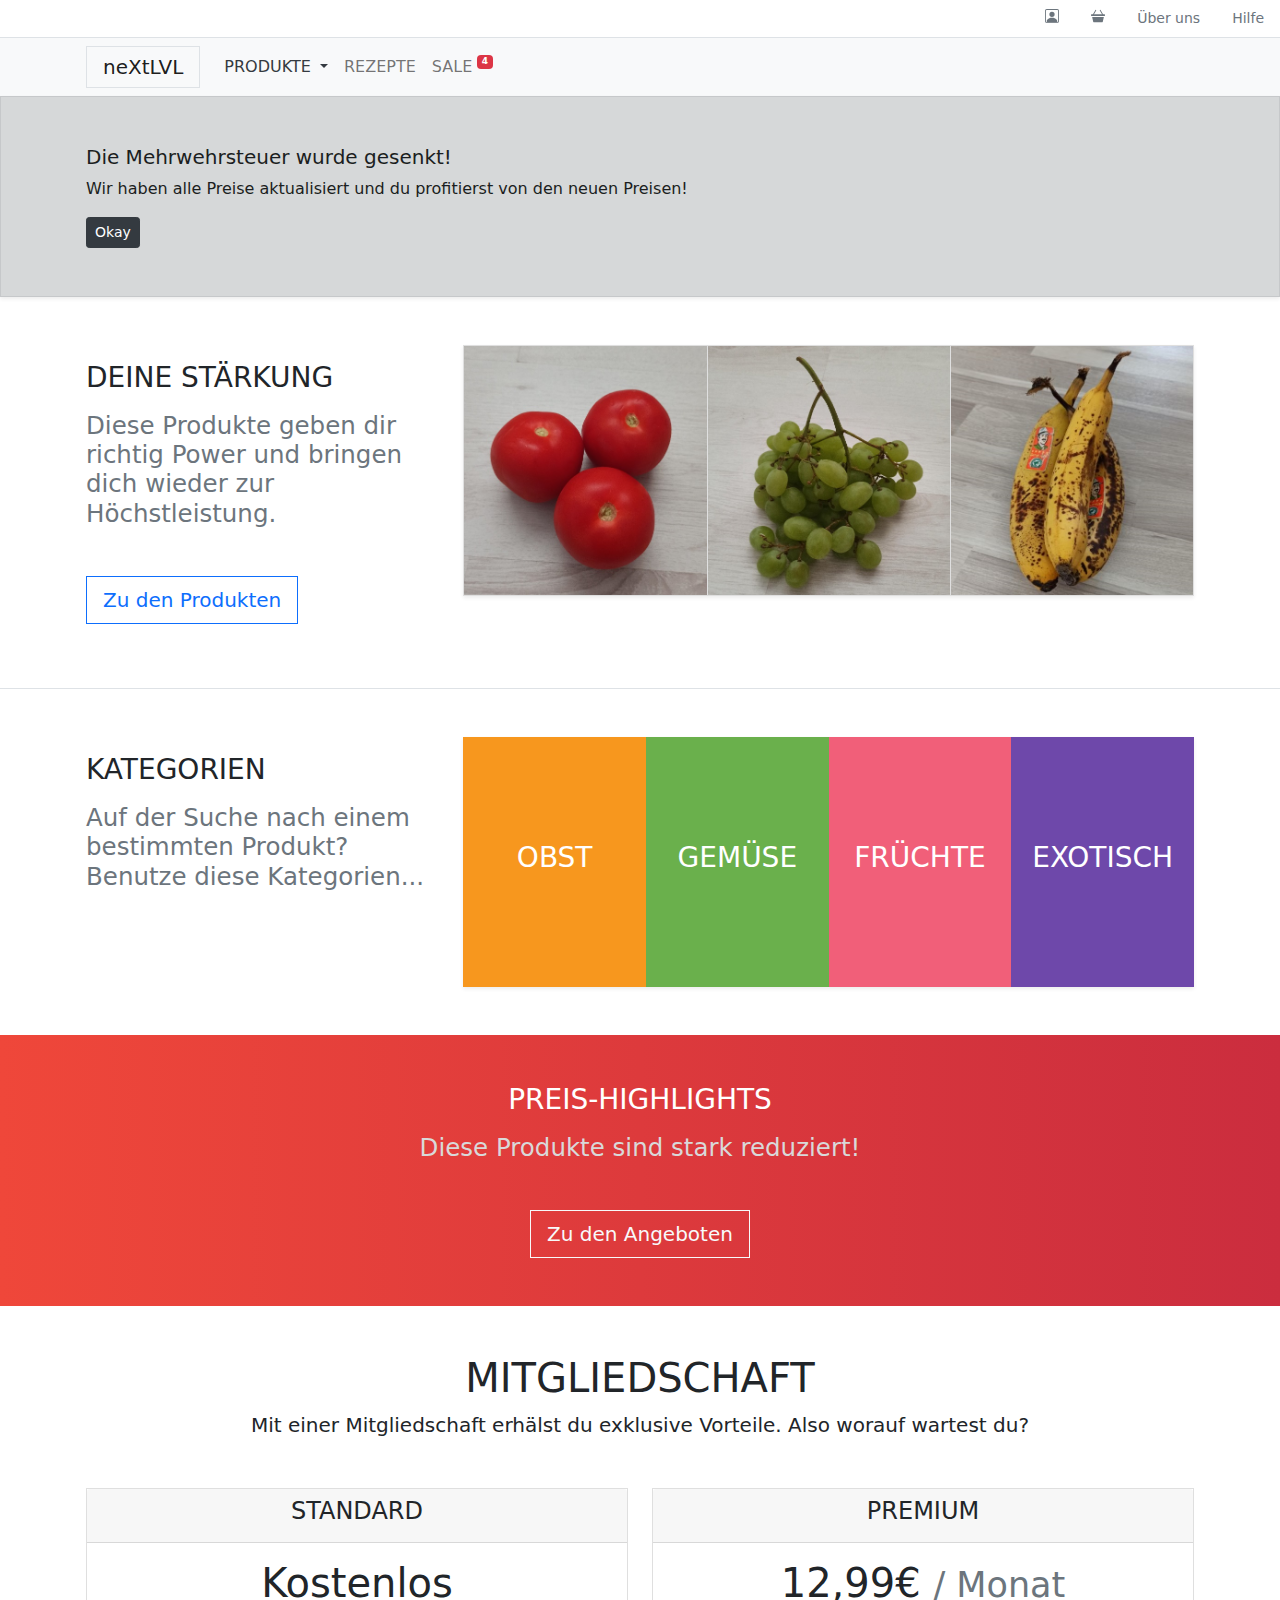
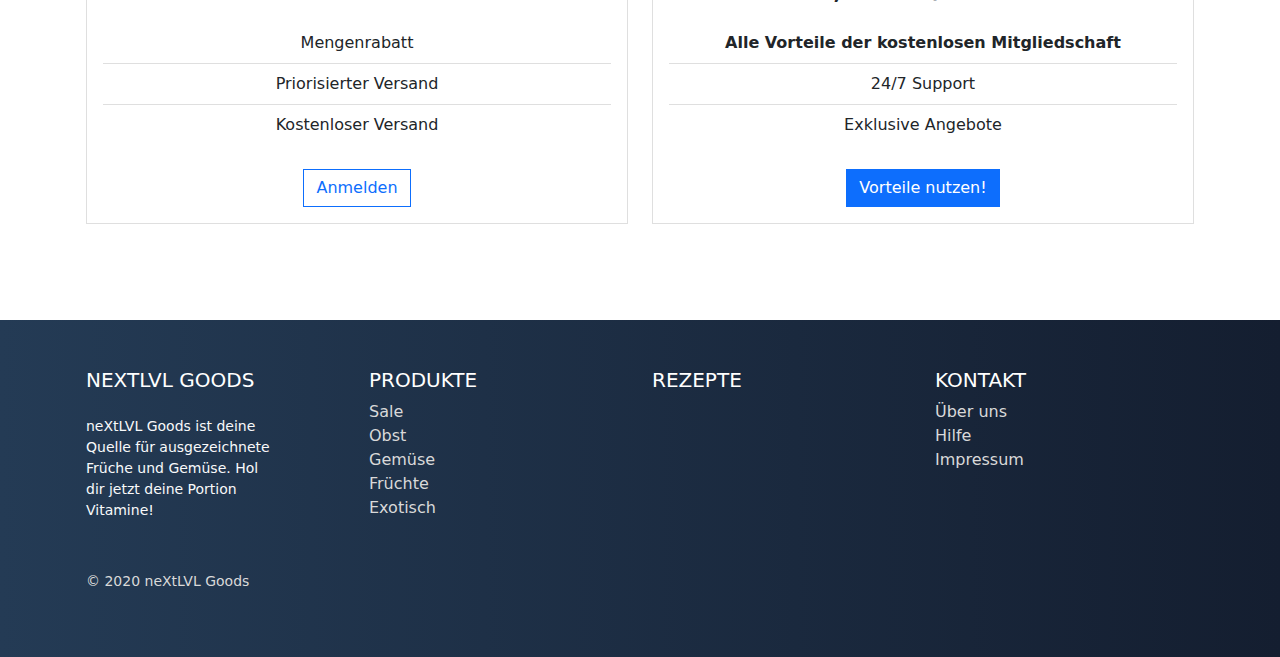
==== commit 89f40528: "Mehrwersteuer-Alert wird nach onclick versteckt" ====
--- a/index.html
+++ b/index.html
@@ -95,14 +95,14 @@
     </nav>
     <!-- /NAV -->
 
-    <section class="alert alert-dark alert-dismissible fade show rounded-0 p-5 shadow-sm" role="alert">
+    <section class="alert alert-dark alert-dismissible fade show rounded-0 p-5 shadow-sm d-none" data-select="mwstAlert" role="alert">
         <div class="container">
             <h5>Die Mehrwehrsteuer wurde gesenkt!</h5>
             <p>
                 Wir haben alle Preise aktualisiert und du profitierst von den neuen Preisen!
             </p>
             <button type="button" class="btn btn-sm btn-dark" data-dismiss="alert" aria-label="Close">
-                <span aria-hidden="true">Okay</span>
+                <span aria-hidden="true" onclick="dismissMwstAlert();">Okay</span>
             </button>
         </div>
     </section>
@@ -260,6 +260,7 @@
 
     <script src="js/jquery.min.js"></script>
     <script src="js/bootstrap.bundle.min.js"></script>
+    <script src="js/mwstAlert.js"></script>
 
     <script>
         // Aktiviert das Modal Warnung, nach dem die Seite geladen ist
--- a/css/next.min.css
+++ b/css/next.min.css
@@ -1,2 +1,2 @@
-.next-bg-green{background-color:#6ab04c}.next-bg-lime{background-color:#2ecc71}.next-bg-orange{background-color:#f0932b}.next-bg-red{background-color:#eb4d4b}.input-number-arrows-none::-webkit-outer-spin-button,.input-number-arrows-none::-webkit-inner-spin-button{-webkit-appearance:none;margin:0}.input-number-arrows-none{-moz-appearance:textfield}.footer-gradient{background:#141e30;background:-webkit-gradient(linear, left top, right top, from(#243b55), to(#141e30));background:linear-gradient(to right, #243b55, #141e30)}.footer-secondary{color:#d9d9d9}.icon-unset{vertical-align:unset !important}.text-shadow{text-shadow:1px 1px rgba(0,0,0,0.35)}.sale-gradient{background:#FF416C;background:-webkit-gradient(linear, left top, right top, from(#FF4B2B), to(#FF416C));background:linear-gradient(to right, #FF4B2B, #FF416C)}.bg-obst{background:#F7971E}.bg-gemuese{background:#6ab04c}.bg-fruechte{background:#f15f79}.bg-exotisch{background:#6e48aa}
+.next-bg-green{background-color:#6ab04c}.next-bg-lime{background-color:#2ecc71}.next-bg-orange{background-color:#f0932b}.next-bg-red{background-color:#eb4d4b}.input-number-arrows-none::-webkit-outer-spin-button,.input-number-arrows-none::-webkit-inner-spin-button{-webkit-appearance:none;margin:0}.input-number-arrows-none{-moz-appearance:textfield}.footer-gradient{background:#141e30;background:-webkit-gradient(linear, left top, right top, from(#243b55), to(#141e30));background:linear-gradient(to right, #243b55, #141e30)}.footer-secondary{color:#d9d9d9}.icon-unset{vertical-align:unset !important}.text-shadow{text-shadow:1px 1px rgba(0,0,0,0.35)}.sale-gradient{background:#cb2d3e;background:-webkit-gradient(linear, left top, right top, from(#ef473a), to(#cb2d3e));background:linear-gradient(to right, #ef473a, #cb2d3e)}.bg-obst{background:#F7971E}.bg-gemuese{background:#6ab04c}.bg-fruechte{background:#f15f79}.bg-exotisch{background:#6e48aa}
 /*# sourceMappingURL=next.min.css.map */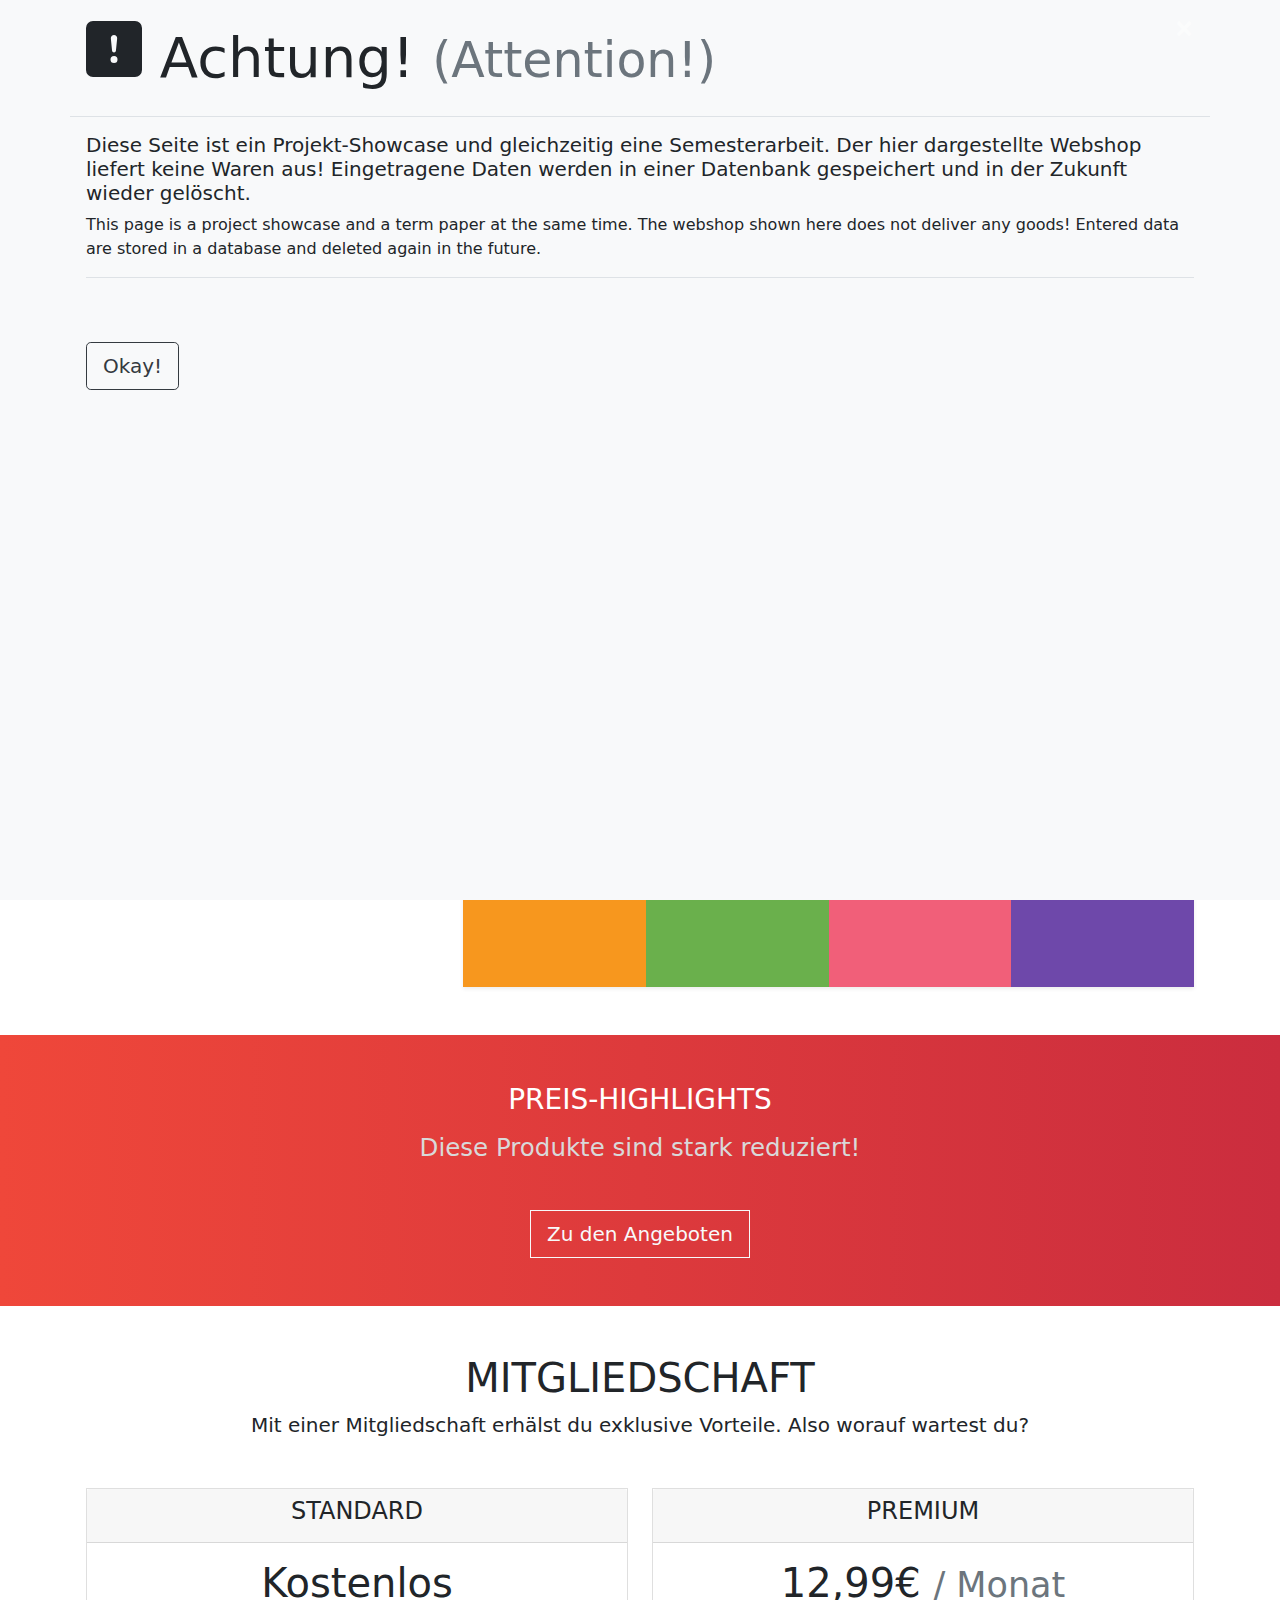
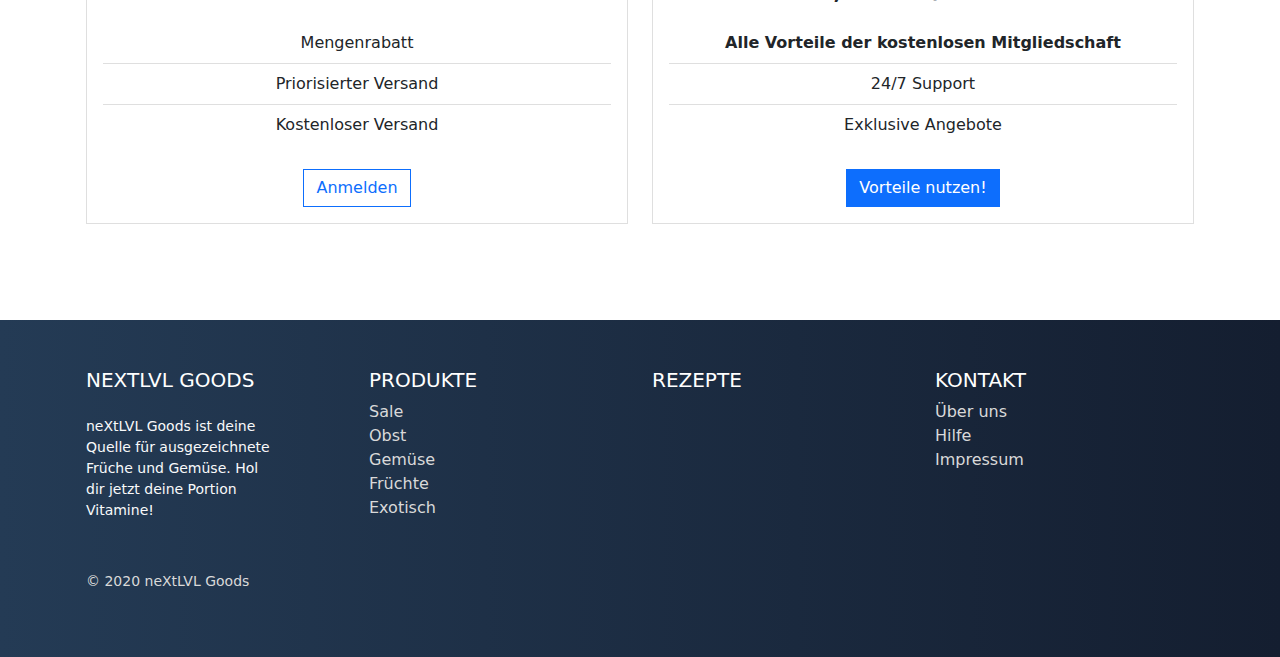
==== commit d6255be5: "Modal auf dem Index wird wieder angezeigt" ====
--- a/index.html
+++ b/index.html
@@ -264,9 +264,9 @@
 
     <script>
         // Aktiviert das Modal Warnung, nach dem die Seite geladen ist
-        // $(window).on('load', function() {
-        //    $('#modal_warnung').modal('show');
-        // });
+        $(window).on('load', function() {
+            $('#modal_warnung').modal('show');
+        });
     </script>
 
 </body>
--- a/css/next.min.css
+++ b/css/next.min.css
@@ -1,2 +1,2 @@
-.next-bg-green{background-color:#6ab04c}.next-bg-lime{background-color:#2ecc71}.next-bg-orange{background-color:#f0932b}.next-bg-red{background-color:#eb4d4b}.input-number-arrows-none::-webkit-outer-spin-button,.input-number-arrows-none::-webkit-inner-spin-button{-webkit-appearance:none;margin:0}.input-number-arrows-none{-moz-appearance:textfield}.footer-gradient{background:#141e30;background:-webkit-gradient(linear, left top, right top, from(#243b55), to(#141e30));background:linear-gradient(to right, #243b55, #141e30)}.footer-secondary{color:#d9d9d9}.icon-unset{vertical-align:unset !important}.text-shadow{text-shadow:1px 1px rgba(0,0,0,0.35)}.sale-gradient{background:#cb2d3e;background:-webkit-gradient(linear, left top, right top, from(#ef473a), to(#cb2d3e));background:linear-gradient(to right, #ef473a, #cb2d3e)}.bg-obst{background:#F7971E}.bg-gemuese{background:#6ab04c}.bg-fruechte{background:#f15f79}.bg-exotisch{background:#6e48aa}
+.input-number-arrows-none::-webkit-outer-spin-button,.input-number-arrows-none::-webkit-inner-spin-button{-webkit-appearance:none;margin:0}.input-number-arrows-none{-moz-appearance:textfield}.footer-gradient{background:#141e30;background:-webkit-gradient(linear, left top, right top, from(#243b55), to(#141e30));background:linear-gradient(to right, #243b55, #141e30)}.footer-secondary{color:#d9d9d9}.footer-secondary:hover{color:#fff}.icon-unset{vertical-align:unset !important}.text-shadow{text-shadow:1px 1px rgba(0,0,0,0.35)}.sale-gradient{background:#cb2d3e;background:-webkit-gradient(linear, left top, right top, from(#ef473a), to(#cb2d3e));background:linear-gradient(to right, #ef473a, #cb2d3e)}.bg-obst{background:#F7971E}.bg-gemuese{background:#6ab04c}.bg-fruechte{background:#f15f79}.bg-exotisch{background:#6e48aa}
 /*# sourceMappingURL=next.min.css.map */